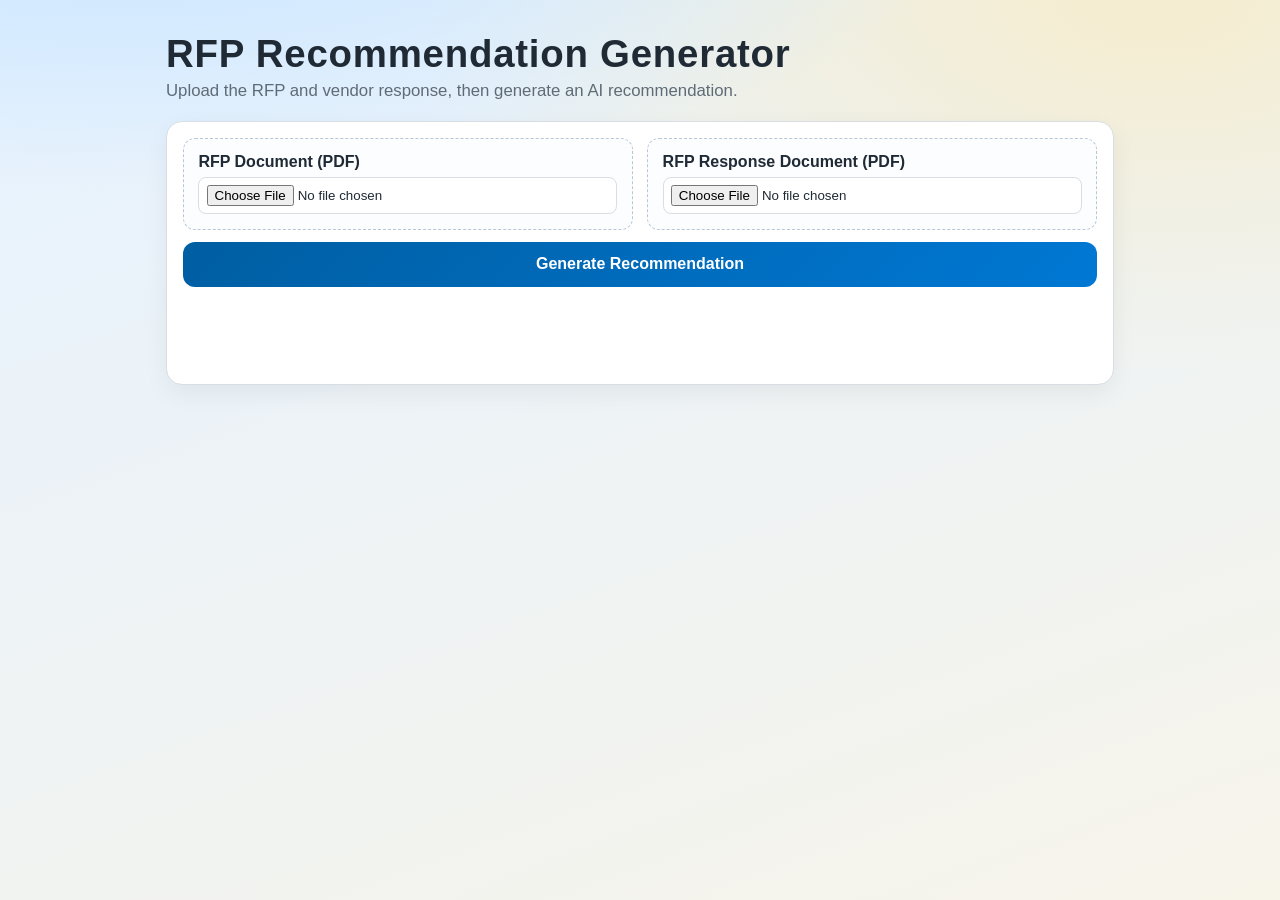
==== frontend/index.html @ da083f5c "Migrate web app from FastAPI to Azure Functions + Static Web Apps" ====
<!doctype html>
<html lang="en">
<head>
  <meta charset="UTF-8" />
  <meta name="viewport" content="width=device-width, initial-scale=1.0" />
  <title>RFP Recommendation</title>
  <style>
    :root {
      --bg-1: #e6f2ff;
      --bg-2: #f7f4ea;
      --ink: #1f2a35;
      --accent: #005ea2;
      --accent-2: #2e8540;
      --card: #ffffff;
      --muted: #5f6b76;
      --border: #d8dee4;
    }

    * { box-sizing: border-box; }

    body {
      margin: 0;
      font-family: "Segoe UI", "Trebuchet MS", sans-serif;
      color: var(--ink);
      background:
        radial-gradient(1200px 400px at 10% -10%, #cde7ff 10%, transparent 70%),
        radial-gradient(1000px 500px at 90% 0%, #f5edd1 5%, transparent 75%),
        linear-gradient(160deg, var(--bg-1), var(--bg-2));
      min-height: 100vh;
    }

    .container {
      max-width: 980px;
      margin: 0 auto;
      padding: 2rem 1rem 3rem;
    }

    .hero {
      margin-bottom: 1.25rem;
    }

    h1 {
      margin: 0 0 0.3rem;
      font-size: clamp(1.9rem, 3vw, 2.6rem);
      letter-spacing: 0.02em;
    }

    .sub {
      margin: 0;
      color: var(--muted);
      font-size: 1.05rem;
    }

    .panel {
      background: var(--card);
      border: 1px solid var(--border);
      border-radius: 16px;
      padding: 1rem;
      box-shadow: 0 8px 25px rgba(0, 0, 0, 0.06);
      animation: rise-in 0.45s ease-out;
    }

    .grid {
      display: grid;
      grid-template-columns: 1fr;
      gap: 0.9rem;
    }

    @media (min-width: 800px) {
      .grid {
        grid-template-columns: 1fr 1fr;
      }
    }

    .field {
      border: 1px dashed #b9c7d4;
      border-radius: 12px;
      padding: 0.9rem;
      background: #fbfdff;
    }

    label {
      font-weight: 600;
      display: block;
      margin-bottom: 0.35rem;
    }

    input[type="file"] {
      width: 100%;
      background: #fff;
      border: 1px solid var(--border);
      border-radius: 8px;
      padding: 0.45rem;
    }

    button {
      margin-top: 0.8rem;
      width: 100%;
      border: 0;
      border-radius: 12px;
      padding: 0.82rem 1rem;
      font-size: 1rem;
      font-weight: 700;
      color: #fff;
      cursor: pointer;
      background: linear-gradient(135deg, var(--accent), #0078d4);
      transition: transform 0.14s ease, opacity 0.14s ease;
    }

    button:hover { transform: translateY(-1px); }
    button:disabled { cursor: default; opacity: 0.65; transform: none; }

    .status {
      margin: 0.75rem 0 0;
      color: var(--muted);
      min-height: 1.2rem;
      font-weight: 500;
    }

    .result {
      margin-top: 1rem;
      border: 1px solid #c8dfc9;
      background: #f3fbf3;
      border-radius: 12px;
      padding: 1rem;
      white-space: pre-wrap;
      line-height: 1.5;
      opacity: 0;
      transform: translateY(6px);
      transition: opacity 0.2s ease, transform 0.2s ease;
    }

    .result.show {
      opacity: 1;
      transform: translateY(0);
    }

    @keyframes rise-in {
      from { opacity: 0; transform: translateY(10px); }
      to { opacity: 1; transform: translateY(0); }
    }
  </style>
</head>
<body>
  <div class="container">
    <header class="hero">
      <h1>RFP Recommendation Generator</h1>
      <p class="sub">Upload the RFP and vendor response, then generate an AI recommendation.</p>
    </header>

    <section class="panel">
      <div class="grid">
        <div class="field">
          <label for="rfpDocument">RFP Document (PDF)</label>
          <input id="rfpDocument" type="file" accept="application/pdf" />
        </div>

        <div class="field">
          <label for="responseDocument">RFP Response Document (PDF)</label>
          <input id="responseDocument" type="file" accept="application/pdf" />
        </div>
      </div>

      <button id="generateBtn">Generate Recommendation</button>
      <p id="status" class="status"></p>
      <div id="result" class="result"></div>
    </section>
  </div>

  <script>
    const rfpInput = document.getElementById("rfpDocument");
    const responseInput = document.getElementById("responseDocument");
    const generateBtn = document.getElementById("generateBtn");
    const statusEl = document.getElementById("status");
    const resultEl = document.getElementById("result");

    generateBtn.addEventListener("click", async () => {
      resultEl.classList.remove("show");
      resultEl.textContent = "";

      const rfpFile = rfpInput.files?.[0];
      const responseFile = responseInput.files?.[0];

      if (!rfpFile || !responseFile) {
        statusEl.textContent = "Please select both PDF files.";
        return;
      }

      const formData = new FormData();
      formData.append("rfp_document", rfpFile);
      formData.append("response_document", responseFile);

      generateBtn.disabled = true;
      statusEl.textContent = "Generating recommendation...";

      try {
        const response = await fetch("/api/recommend", {
          method: "POST",
          body: formData,
        });

        const responseText = await response.text();
        let payload = null;

        if (responseText) {
          try {
            payload = JSON.parse(responseText);
          } catch {
            payload = null;
          }
        }

        if (!response.ok) {
          throw new Error(payload?.detail || responseText || "Request failed");
        }

        statusEl.textContent = "Recommendation generated.";

        // Display recommendation
        let resultHtml = `<div>${payload?.recommendation || "No recommendation returned."}</div>`;

        // Add download link if blob URL is available
        if (payload?.htmlArtifactUrl) {
          resultHtml = `<div style="display: flex; gap: 1rem; margin-bottom: 1rem; align-items: center;">
            <a href="${payload.htmlArtifactUrl}" target="_blank" download style="
              background: #2e8540;
              color: #fff;
              padding: 0.6rem 1.2rem;
              border-radius: 8px;
              text-decoration: none;
              font-weight: 600;
              white-space: nowrap;
            ">&#128229; Download HTML Report</a>
            <span style="color: #666; font-size: 0.9rem;">Stored in Azure Blob Storage</span>
          </div>` + resultHtml;
        }

        resultEl.innerHTML = resultHtml;
        resultEl.classList.add("show");
      } catch (error) {
        statusEl.textContent = `Error: ${error.message}`;
      } finally {
        generateBtn.disabled = false;
      }
    });
  </script>
</body>
</html>
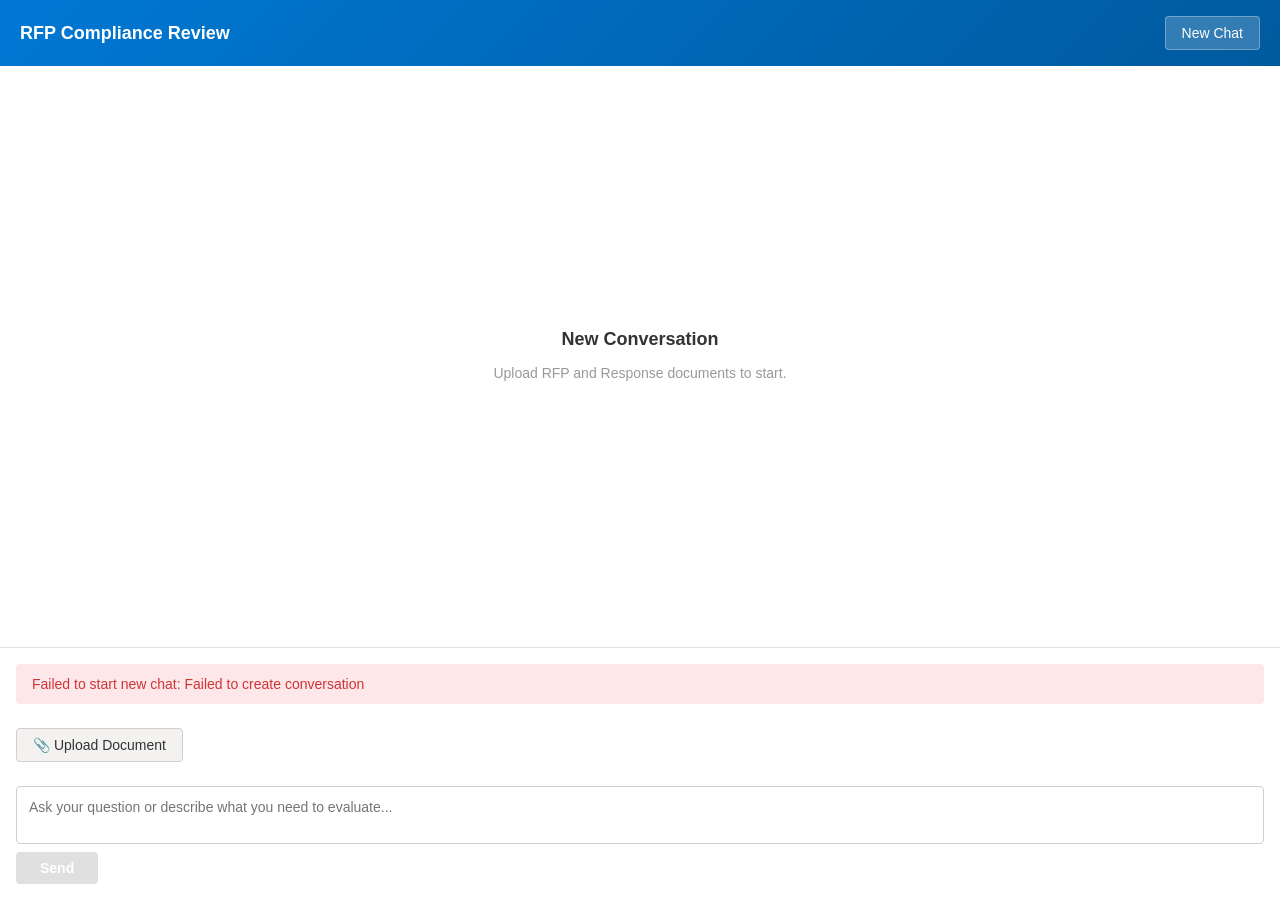
==== commit 44ebfcaf: "feat: implement Phase 2-3 Teams chat app with multi-turn conversations and document support - Add py" ====
--- a/frontend/index.html
+++ b/frontend/index.html
@@ -1,248 +1,672 @@
-<!doctype html>
+<!DOCTYPE html>
 <html lang="en">
 <head>
-  <meta charset="UTF-8" />
-  <meta name="viewport" content="width=device-width, initial-scale=1.0" />
-  <title>RFP Recommendation</title>
-  <style>
-    :root {
-      --bg-1: #e6f2ff;
-      --bg-2: #f7f4ea;
-      --ink: #1f2a35;
-      --accent: #005ea2;
-      --accent-2: #2e8540;
-      --card: #ffffff;
-      --muted: #5f6b76;
-      --border: #d8dee4;
-    }
-
-    * { box-sizing: border-box; }
-
-    body {
-      margin: 0;
-      font-family: "Segoe UI", "Trebuchet MS", sans-serif;
-      color: var(--ink);
-      background:
-        radial-gradient(1200px 400px at 10% -10%, #cde7ff 10%, transparent 70%),
-        radial-gradient(1000px 500px at 90% 0%, #f5edd1 5%, transparent 75%),
-        linear-gradient(160deg, var(--bg-1), var(--bg-2));
-      min-height: 100vh;
-    }
-
-    .container {
-      max-width: 980px;
-      margin: 0 auto;
-      padding: 2rem 1rem 3rem;
-    }
-
-    .hero {
-      margin-bottom: 1.25rem;
-    }
-
-    h1 {
-      margin: 0 0 0.3rem;
-      font-size: clamp(1.9rem, 3vw, 2.6rem);
-      letter-spacing: 0.02em;
-    }
-
-    .sub {
-      margin: 0;
-      color: var(--muted);
-      font-size: 1.05rem;
-    }
-
-    .panel {
-      background: var(--card);
-      border: 1px solid var(--border);
-      border-radius: 16px;
-      padding: 1rem;
-      box-shadow: 0 8px 25px rgba(0, 0, 0, 0.06);
-      animation: rise-in 0.45s ease-out;
-    }
-
-    .grid {
-      display: grid;
-      grid-template-columns: 1fr;
-      gap: 0.9rem;
-    }
-
-    @media (min-width: 800px) {
-      .grid {
-        grid-template-columns: 1fr 1fr;
-      }
-    }
-
-    .field {
-      border: 1px dashed #b9c7d4;
-      border-radius: 12px;
-      padding: 0.9rem;
-      background: #fbfdff;
-    }
-
-    label {
-      font-weight: 600;
-      display: block;
-      margin-bottom: 0.35rem;
-    }
-
-    input[type="file"] {
-      width: 100%;
-      background: #fff;
-      border: 1px solid var(--border);
-      border-radius: 8px;
-      padding: 0.45rem;
-    }
-
-    button {
-      margin-top: 0.8rem;
-      width: 100%;
-      border: 0;
-      border-radius: 12px;
-      padding: 0.82rem 1rem;
-      font-size: 1rem;
-      font-weight: 700;
-      color: #fff;
-      cursor: pointer;
-      background: linear-gradient(135deg, var(--accent), #0078d4);
-      transition: transform 0.14s ease, opacity 0.14s ease;
-    }
-
-    button:hover { transform: translateY(-1px); }
-    button:disabled { cursor: default; opacity: 0.65; transform: none; }
-
-    .status {
-      margin: 0.75rem 0 0;
-      color: var(--muted);
-      min-height: 1.2rem;
-      font-weight: 500;
-    }
-
-    .result {
-      margin-top: 1rem;
-      border: 1px solid #c8dfc9;
-      background: #f3fbf3;
-      border-radius: 12px;
-      padding: 1rem;
-      white-space: pre-wrap;
-      line-height: 1.5;
-      opacity: 0;
-      transform: translateY(6px);
-      transition: opacity 0.2s ease, transform 0.2s ease;
-    }
-
-    .result.show {
-      opacity: 1;
-      transform: translateY(0);
-    }
-
-    @keyframes rise-in {
-      from { opacity: 0; transform: translateY(10px); }
-      to { opacity: 1; transform: translateY(0); }
-    }
-  </style>
+    <meta charset="UTF-8">
+    <meta name="viewport" content="width=device-width, initial-scale=1.0">
+    <title>RFP Compliance Chat</title>
+    <script src="https://res.cdn.office.net/teams-js/2.19.0/js/microsoft.teams.min.js"></script>
+    <style>
+        * {
+            margin: 0;
+            padding: 0;
+            box-sizing: border-box;
+        }
+
+        body {
+            font-family: -apple-system, BlinkMacSystemFont, 'Segoe UI', Roboto, 'Helvetica Neue', Arial, sans-serif;
+            background: #f5f5f5;
+            height: 100vh;
+            display: flex;
+            flex-direction: column;
+        }
+
+        .header {
+            background: linear-gradient(135deg, #0078d4 0%, #005a9e 100%);
+            color: white;
+            padding: 16px 20px;
+            box-shadow: 0 2px 8px rgba(0, 0, 0, 0.1);
+            display: flex;
+            justify-content: space-between;
+            align-items: center;
+        }
+
+        .header h1 {
+            font-size: 18px;
+            font-weight: 600;
+        }
+
+        .header button {
+            background: rgba(255, 255, 255, 0.2);
+            color: white;
+            border: 1px solid rgba(255, 255, 255, 0.3);
+            padding: 8px 16px;
+            border-radius: 4px;
+            cursor: pointer;
+            font-size: 14px;
+            transition: all 0.2s;
+        }
+
+        .header button:hover {
+            background: rgba(255, 255, 255, 0.3);
+        }
+
+        .container {
+            display: flex;
+            flex: 1;
+            overflow: hidden;
+        }
+
+        .chat-area {
+            flex: 1;
+            display: flex;
+            flex-direction: column;
+            background: white;
+        }
+
+        .messages {
+            flex: 1;
+            overflow-y: auto;
+            padding: 20px;
+            display: flex;
+            flex-direction: column;
+            gap: 12px;
+        }
+
+        .message {
+            display: flex;
+            margin-bottom: 8px;
+            animation: slideIn 0.3s ease-out;
+        }
+
+        @keyframes slideIn {
+            from {
+                opacity: 0;
+                transform: translateY(10px);
+            }
+            to {
+                opacity: 1;
+                transform: translateY(0);
+            }
+        }
+
+        .message.user {
+            justify-content: flex-end;
+        }
+
+        .message.assistant {
+            justify-content: flex-start;
+        }
+
+        .message-content {
+            max-width: 70%;
+            padding: 12px 16px;
+            border-radius: 8px;
+            word-wrap: break-word;
+            white-space: pre-wrap;
+            font-size: 14px;
+            line-height: 1.4;
+        }
+
+        .message.user .message-content {
+            background: #0078d4;
+            color: white;
+        }
+
+        .message.assistant .message-content {
+            background: #e8e8e8;
+            color: #333;
+        }
+
+        .loading {
+            display: flex;
+            align-items: center;
+            gap: 8px;
+            color: #666;
+            font-size: 14px;
+        }
+
+        .loading-dots {
+            display: flex;
+            gap: 4px;
+        }
+
+        .loading-dot {
+            width: 8px;
+            height: 8px;
+            border-radius: 50%;
+            background: #0078d4;
+            animation: pulse 1.4s infinite;
+        }
+
+        .loading-dot:nth-child(2) {
+            animation-delay: 0.2s;
+        }
+
+        .loading-dot:nth-child(3) {
+            animation-delay: 0.4s;
+        }
+
+        @keyframes pulse {
+            0%, 100% {
+                opacity: 0.3;
+            }
+            50% {
+                opacity: 1;
+            }
+        }
+
+        .input-area {
+            padding: 16px;
+            background: white;
+            border-top: 1px solid #e0e0e0;
+            display: flex;
+            flex-direction: column;
+            gap: 12px;
+        }
+
+        .input-controls {
+            display: flex;
+            gap: 12px;
+            align-items: flex-end;
+        }
+
+        .file-upload-wrapper {
+            position: relative;
+            overflow: hidden;
+        }
+
+        .file-upload-btn {
+            background: #f3f2f1;
+            border: 1px solid #d0cece;
+            padding: 8px 16px;
+            border-radius: 4px;
+            cursor: pointer;
+            font-size: 14px;
+            color: #333;
+            transition: all 0.2s;
+            white-space: nowrap;
+        }
+
+        .file-upload-btn:hover {
+            background: #e1dfdd;
+        }
+
+        #fileInput {
+            display: none;
+        }
+
+        .input-wrapper {
+            flex: 1;
+            display: flex;
+            flex-direction: column;
+            gap: 8px;
+        }
+
+        .input-wrapper textarea {
+            padding: 12px;
+            border: 1px solid #d0cece;
+            border-radius: 4px;
+            font-family: inherit;
+            font-size: 14px;
+            resize: none;
+            max-height: 100px;
+            min-height: 40px;
+        }
+
+        .input-wrapper textarea:focus {
+            outline: none;
+            border-color: #0078d4;
+            box-shadow: 0 0 0 2px rgba(0, 120, 212, 0.1);
+        }
+
+        .file-list {
+            display: flex;
+            flex-wrap: wrap;
+            gap: 8px;
+            font-size: 12px;
+            color: #666;
+        }
+
+        .file-item {
+            background: #f3f2f1;
+            padding: 4px 8px;
+            border-radius: 4px;
+            display: flex;
+            align-items: center;
+            gap: 6px;
+        }
+
+        .file-item button {
+            background: none;
+            border: none;
+            color: #d13438;
+            cursor: pointer;
+            font-weight: bold;
+            padding: 0;
+            font-size: 14px;
+        }
+
+        .button-group {
+            display: flex;
+            gap: 8px;
+        }
+
+        .send-btn {
+            background: #0078d4;
+            color: white;
+            border: none;
+            padding: 8px 24px;
+            border-radius: 4px;
+            cursor: pointer;
+            font-weight: 600;
+            font-size: 14px;
+            transition: all 0.2s;
+        }
+
+        .send-btn:hover:not(:disabled) {
+            background: #006ac1;
+        }
+
+        .send-btn:disabled {
+            background: #ccc;
+            cursor: not-allowed;
+            opacity: 0.6;
+        }
+
+        .download-btn {
+            background: #107c10;
+            color: white;
+            border: none;
+            padding: 8px 16px;
+            border-radius: 4px;
+            cursor: pointer;
+            font-weight: 600;
+            font-size: 13px;
+            transition: all 0.2s;
+            margin-top: 12px;
+            display: block;
+        }
+
+        .download-btn:hover {
+            background: #0f6e0f;
+        }
+
+        .empty-state {
+            display: flex;
+            flex-direction: column;
+            align-items: center;
+            justify-content: center;
+            height: 100%;
+            color: #999;
+            text-align: center;
+            padding: 40px 20px;
+        }
+
+        .empty-state h2 {
+            font-size: 18px;
+            margin-bottom: 12px;
+            color: #333;
+        }
+
+        .empty-state p {
+            font-size: 14px;
+            max-width: 400px;
+            line-height: 1.6;
+        }
+
+        .error-message {
+            background: #fde7e9;
+            color: #d13438;
+            padding: 12px 16px;
+            border-radius: 4px;
+            font-size: 14px;
+            margin-bottom: 12px;
+        }
+
+        .success-message {
+            background: #dffcf0;
+            color: #107c10;
+            padding: 12px 16px;
+            border-radius: 4px;
+            font-size: 14px;
+            margin-bottom: 12px;
+        }
+
+        @media (max-width: 600px) {
+            .message-content {
+                max-width: 90%;
+            }
+
+            .input-controls {
+                flex-wrap: wrap;
+            }
+
+            .button-group {
+                width: 100%;
+            }
+
+            .send-btn {
+                flex: 1;
+            }
+        }
+    </style>
 </head>
 <body>
-  <div class="container">
-    <header class="hero">
-      <h1>RFP Recommendation Generator</h1>
-      <p class="sub">Upload the RFP and vendor response, then generate an AI recommendation.</p>
-    </header>
-
-    <section class="panel">
-      <div class="grid">
-        <div class="field">
-          <label for="rfpDocument">RFP Document (PDF)</label>
-          <input id="rfpDocument" type="file" accept="application/pdf" />
+    <div class="header">
+        <h1>RFP Compliance Review</h1>
+        <button id="newChatBtn" onclick="startNewChat()">New Chat</button>
+    </div>
+
+    <div class="container">
+        <div class="chat-area">
+            <div id="messages" class="messages">
+                <div class="empty-state">
+                    <h2>Welcome to RFP Compliance Review</h2>
+                    <p>Upload RFP and Response documents to start. Our AI agent will evaluate compliance against your policy requirements.</p>
+                </div>
+            </div>
+
+            <div class="input-area">
+                <div id="errorContainer"></div>
+                <div class="input-controls">
+                    <div class="file-upload-wrapper">
+                        <button class="file-upload-btn" onclick="document.getElementById('fileInput').click()">
+                            📎 Upload Document
+                        </button>
+                        <input 
+                            id="fileInput" 
+                            type="file" 
+                            multiple 
+                            accept=".pdf,.docx"
+                            onchange="handleFileSelect(event)"
+                        >
+                    </div>
+                </div>
+
+                <div id="fileList" class="file-list"></div>
+
+                <div class="input-wrapper">
+                    <textarea 
+                        id="messageInput" 
+                        placeholder="Ask your question or describe what you need to evaluate..."
+                        onkeypress="handleKeyPress(event)"
+                    ></textarea>
+                    <div class="button-group">
+                        <button class="send-btn" id="sendBtn" onclick="sendMessage()" disabled>Send</button>
+                    </div>
+                </div>
+            </div>
         </div>
-
-        <div class="field">
-          <label for="responseDocument">RFP Response Document (PDF)</label>
-          <input id="responseDocument" type="file" accept="application/pdf" />
-        </div>
-      </div>
-
-      <button id="generateBtn">Generate Recommendation</button>
-      <p id="status" class="status"></p>
-      <div id="result" class="result"></div>
-    </section>
-  </div>
-
-  <script>
-    const rfpInput = document.getElementById("rfpDocument");
-    const responseInput = document.getElementById("responseDocument");
-    const generateBtn = document.getElementById("generateBtn");
-    const statusEl = document.getElementById("status");
-    const resultEl = document.getElementById("result");
-
-    generateBtn.addEventListener("click", async () => {
-      resultEl.classList.remove("show");
-      resultEl.textContent = "";
-
-      const rfpFile = rfpInput.files?.[0];
-      const responseFile = responseInput.files?.[0];
-
-      if (!rfpFile || !responseFile) {
-        statusEl.textContent = "Please select both PDF files.";
-        return;
-      }
-
-      const formData = new FormData();
-      formData.append("rfp_document", rfpFile);
-      formData.append("response_document", responseFile);
-
-      generateBtn.disabled = true;
-      statusEl.textContent = "Generating recommendation...";
-
-      try {
-        const response = await fetch("/api/recommend", {
-          method: "POST",
-          body: formData,
-        });
-
-        const responseText = await response.text();
-        let payload = null;
-
-        if (responseText) {
-          try {
-            payload = JSON.parse(responseText);
-          } catch {
-            payload = null;
-          }
-        }
-
-        if (!response.ok) {
-          throw new Error(payload?.detail || responseText || "Request failed");
-        }
-
-        statusEl.textContent = "Recommendation generated.";
-
-        // Display recommendation
-        let resultHtml = `<div>${payload?.recommendation || "No recommendation returned."}</div>`;
-
-        // Add download link if blob URL is available
-        if (payload?.htmlArtifactUrl) {
-          resultHtml = `<div style="display: flex; gap: 1rem; margin-bottom: 1rem; align-items: center;">
-            <a href="${payload.htmlArtifactUrl}" target="_blank" download style="
-              background: #2e8540;
-              color: #fff;
-              padding: 0.6rem 1.2rem;
-              border-radius: 8px;
-              text-decoration: none;
-              font-weight: 600;
-              white-space: nowrap;
-            ">&#128229; Download HTML Report</a>
-            <span style="color: #666; font-size: 0.9rem;">Stored in Azure Blob Storage</span>
-          </div>` + resultHtml;
-        }
-
-        resultEl.innerHTML = resultHtml;
-        resultEl.classList.add("show");
-      } catch (error) {
-        statusEl.textContent = `Error: ${error.message}`;
-      } finally {
-        generateBtn.disabled = false;
-      }
-    });
-  </script>
+    </div>
+
+    <script>
+        // State management
+        let currentConversationId = null;
+        let selectedFiles = [];
+        let isLoading = false;
+
+        // Initialize
+        async function initialize() {
+            try {
+                // Try to get Teams context
+                await microsoftTeams.app.initialize();
+                const context = await microsoftTeams.app.getContext();
+                console.log("Teams context:", context);
+            } catch (e) {
+                console.log("Not running in Teams or Teams initialization skipped:", e);
+            }
+
+            // Load existing conversation if available
+            const savedConversationId = sessionStorage.getItem('conversationId');
+            if (savedConversationId) {
+                currentConversationId = savedConversationId;
+                await loadConversationHistory();
+            } else {
+                await startNewChat();
+            }
+
+            // Auto-resize textarea
+            const textarea = document.getElementById('messageInput');
+            textarea.addEventListener('input', function() {
+                this.style.height = 'auto';
+                this.style.height = Math.min(this.scrollHeight, 100) + 'px';
+            });
+
+            updateSendButtonState();
+        }
+
+        async function startNewChat() {
+            try {
+                selectedFiles = [];
+                updateFileList();
+                document.getElementById('messageInput').value = '';
+                document.getElementById('messages').innerHTML = `
+                    <div class="empty-state">
+                        <h2>New Conversation</h2>
+                        <p>Upload RFP and Response documents to start.</p>
+                    </div>
+                `;
+
+                const response = await fetch('/api/conversations/new', {
+                    method: 'POST',
+                    headers: { 'Content-Type': 'application/json' }
+                });
+
+                if (!response.ok) throw new Error('Failed to create conversation');
+
+                const data = await response.json();
+                currentConversationId = data.conversationId;
+                sessionStorage.setItem('conversationId', currentConversationId);
+                
+                clearErrors();
+            } catch (error) {
+                showError('Failed to start new chat: ' + error.message);
+            }
+        }
+
+        function handleFileSelect(event) {
+            const files = event.target.files;
+            for (let file of files) {
+                if (file.name.toLowerCase().endsWith('.pdf') || file.name.toLowerCase().endsWith('.docx')) {
+                    selectedFiles.push(file);
+                }
+            }
+            updateFileList();
+            document.getElementById('fileInput').value = ''; // Reset input
+            updateSendButtonState();
+        }
+
+        function updateFileList() {
+            const fileListDiv = document.getElementById('fileList');
+            fileListDiv.innerHTML = selectedFiles.map((file, index) => `
+                <div class="file-item">
+                    <span>${file.name}</span>
+                    <button onclick="removeFile(${index})">×</button>
+                </div>
+            `).join('');
+        }
+
+        function removeFile(index) {
+            selectedFiles.splice(index, 1);
+            updateFileList();
+            updateSendButtonState();
+        }
+
+        function handleKeyPress(event) {
+            if (event.key === 'Enter' && event.ctrlKey) {
+                sendMessage();
+            }
+        }
+
+        function updateSendButtonState() {
+            const message = document.getElementById('messageInput').value.trim();
+            const sendBtn = document.getElementById('sendBtn');
+            sendBtn.disabled = isLoading || (!message && selectedFiles.length === 0);
+        }
+
+        async function sendMessage() {
+            const messageText = document.getElementById('messageInput').value.trim();
+            
+            if (!messageText && selectedFiles.length === 0) {
+                showError('Please enter a message or upload a file');
+                return;
+            }
+
+            if (!currentConversationId) {
+                showError('No active conversation. Please start a new chat.');
+                return;
+            }
+
+            isLoading = true;
+            updateSendButtonState();
+            clearErrors();
+
+            try {
+                // Remove empty state if present
+                const emptyState = document.querySelector('.empty-state');
+                if (emptyState) emptyState.remove();
+
+                // Extract document texts
+                let fullMessage = messageText;
+                if (selectedFiles.length > 0) {
+                    const docTexts = [];
+                    for (let file of selectedFiles) {
+                        const text = await extractDocumentText(file);
+                        docTexts.push(`--- Document: ${file.name} ---\n${text}`);
+                    }
+                    fullMessage = docTexts.join('\n\n') + (messageText ? `\n\nUser Question: ${messageText}` : '');
+                    selectedFiles = [];
+                    updateFileList();
+                }
+
+                // Add user message to chat
+                addMessage('user', messageText || `Uploaded ${selectedFiles.length} document(s)`);
+
+                // Show loading indicator
+                const loadingId = addLoading();
+
+                // Send to API
+                const response = await fetch(`/api/conversations/${currentConversationId}/messages`, {
+                    method: 'POST',
+                    headers: { 'Content-Type': 'application/json' },
+                    body: JSON.stringify({ message: fullMessage })
+                });
+
+                removeLoading(loadingId);
+
+                if (!response.ok) {
+                    const errorData = await response.json();
+                    throw new Error(errorData.detail || 'Failed to process message');
+                }
+
+                const data = await response.json();
+                addMessage('assistant', data.agentResponse);
+
+                // If HTML artifact was generated, show download button
+                if (data.htmlUrl) {
+                    const messageElement = document.querySelector('.messages > .message:last-child');
+                    const downloadBtn = document.createElement('button');
+                    downloadBtn.className = 'download-btn';
+                    downloadBtn.textContent = '📥 Download Compliance Summary';
+                    downloadBtn.onclick = () => window.location.href = data.htmlUrl;
+                    messageElement.querySelector('.message-content').appendChild(downloadBtn);
+                }
+
+                document.getElementById('messageInput').value = '';
+                document.getElementById('messageInput').style.height = 'auto';
+            } catch (error) {
+                showError('Error: ' + error.message);
+            } finally {
+                isLoading = false;
+                updateSendButtonState();
+            }
+        }
+
+        async function extractDocumentText(file) {
+            const formData = new FormData();
+            formData.append('file', file);
+
+            const response = await fetch('/api/extract-document', {
+                method: 'POST',
+                body: formData
+            });
+
+            if (!response.ok) throw new Error(`Failed to extract ${file.name}`);
+            const data = await response.json();
+            return data.text;
+        }
+
+        function addMessage(role, content) {
+            const messagesDiv = document.getElementById('messages');
+            const messageDiv = document.createElement('div');
+            messageDiv.className = `message ${role}`;
+            
+            const contentDiv = document.createElement('div');
+            contentDiv.className = 'message-content';
+            contentDiv.textContent = content;
+            
+            messageDiv.appendChild(contentDiv);
+            messagesDiv.appendChild(messageDiv);
+            messagesDiv.scrollTop = messagesDiv.scrollHeight;
+        }
+
+        function addLoading() {
+            const messagesDiv = document.getElementById('messages');
+            const loadingDiv = document.createElement('div');
+            loadingDiv.className = 'message assistant loading-wrapper';
+            loadingDiv.id = 'loading-' + Date.now();
+            loadingDiv.innerHTML = `
+                <div class="message-content">
+                    <div class="loading">
+                        Analyzing documents
+                        <div class="loading-dots">
+                            <div class="loading-dot"></div>
+                            <div class="loading-dot"></div>
+                            <div class="loading-dot"></div>
+                        </div>
+                    </div>
+                </div>
+            `;
+            messagesDiv.appendChild(loadingDiv);
+            messagesDiv.scrollTop = messagesDiv.scrollHeight;
+            return loadingDiv.id;
+        }
+
+        function removeLoading(id) {
+            const element = document.getElementById(id);
+            if (element) element.remove();
+        }
+
+        async function loadConversationHistory() {
+            try {
+                const response = await fetch(`/api/conversations/${currentConversationId}`);
+                if (!response.ok) return;
+
+                const data = await response.json();
+                document.getElementById('messages').innerHTML = '';
+
+                for (let msg of data.messages) {
+                    addMessage(msg.role, msg.content);
+                }
+            } catch (error) {
+                console.error('Failed to load conversation history:', error);
+            }
+        }
+
+        function showError(message) {
+            const container = document.getElementById('errorContainer');
+            container.innerHTML = `<div class="error-message">${message}</div>`;
+            setTimeout(() => {
+                container.innerHTML = '';
+            }, 5000);
+        }
+
+        function clearErrors() {
+            document.getElementById('errorContainer').innerHTML = '';
+        }
+
+        // Initialize on load
+        window.addEventListener('DOMContentLoaded', initialize);
+    </script>
 </body>
 </html>
